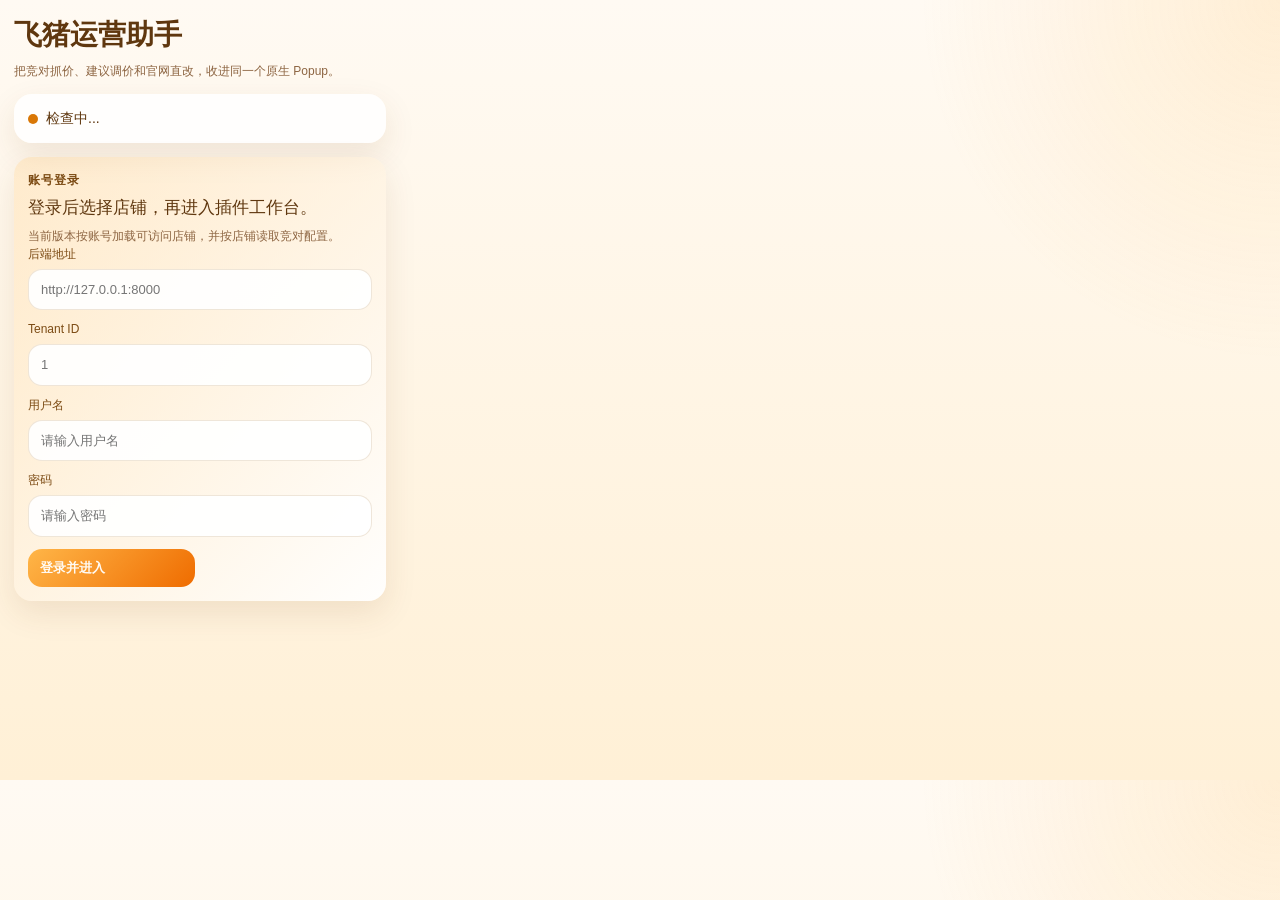
==== apps/frontend/extension/popup.html @ e386fb84 "Add files via upload" ====
﻿<!doctype html>
<html lang="zh-CN">
  <head>
    <meta charset="utf-8">
    <meta name="viewport" content="width=device-width, initial-scale=1">
    <title>飞猪运营助手</title>
    <style>
      :root {
        --bg-top: #fffaf3;
        --bg-bottom: #fff0d6;
        --panel: rgba(255, 255, 255, 0.88);
        --panel-strong: rgba(255, 248, 236, 0.98);
        --text: #5f370f;
        --muted: #8d6542;
        --accent: #ef6c00;
        --accent-strong: #c65a00;
        --line: rgba(167, 115, 54, 0.18);
        --ok: #0f9d58;
        --error: #d93025;
      }
      body {
        margin: 0;
        width: 400px;
        min-height: 780px;
        background:
          radial-gradient(circle at top right, rgba(255, 183, 77, 0.18), transparent 24%),
          linear-gradient(180deg, var(--bg-top) 0%, var(--bg-bottom) 100%);
        color: var(--text);
        font: 14px/1.5 "Noto Sans SC", "Microsoft YaHei", sans-serif;
      }
      main {
        padding: 14px;
      }
      h1,
      h2,
      h3,
      p {
        margin: 0;
      }
      .lead {
        margin-top: 6px;
        color: var(--muted);
        font-size: 12px;
      }
      .card {
        margin-top: 14px;
        padding: 14px;
        border-radius: 18px;
        background: var(--panel);
        box-shadow: 0 12px 32px rgba(104, 54, 9, 0.1);
      }
      .card.hero {
        background: linear-gradient(135deg, rgba(255, 183, 77, 0.2), rgba(255, 255, 255, 0.94));
      }
      .section-title {
        margin-bottom: 6px;
        font-size: 12px;
        color: #7c4b14;
        letter-spacing: 0.08em;
        text-transform: uppercase;
      }
      .hero-title {
        font-size: 17px;
      }
      .section-note {
        margin-top: 6px;
        color: var(--muted);
        font-size: 12px;
      }
      .status {
        display: flex;
        align-items: center;
        gap: 8px;
      }
      .dot {
        width: 10px;
        height: 10px;
        border-radius: 999px;
        background: #d97706;
      }
      .dot.ok {
        background: var(--ok);
      }
      .dot.error {
        background: var(--error);
      }
      .grid {
        display: grid;
        gap: 10px;
      }
      .grid.two {
        grid-template-columns: repeat(2, minmax(0, 1fr));
      }
      .field {
        display: grid;
        gap: 6px;
      }
      .field label {
        color: #7c4b14;
        font-size: 12px;
      }
      textarea,
      input[type="text"],
      input[type="password"],
      input[type="url"],
      input[type="number"],
      select {
        width: 100%;
        box-sizing: border-box;
        border: 1px solid var(--line);
        border-radius: 14px;
        padding: 10px 12px;
        background: rgba(255, 255, 255, 0.92);
        color: var(--text);
        font: 13px/1.5 "Noto Sans SC", "Microsoft YaHei", sans-serif;
      }
      textarea {
        min-height: 72px;
        resize: vertical;
      }
      .actions {
        display: grid;
        gap: 10px;
        grid-template-columns: repeat(2, minmax(0, 1fr));
      }
      button {
        border: none;
        border-radius: 14px;
        padding: 11px 12px;
        background: #fff;
        color: var(--text);
        font: 600 13px/1.25 "Noto Sans SC", "Microsoft YaHei", sans-serif;
        box-shadow: inset 0 0 0 1px var(--line);
        cursor: pointer;
        text-align: left;
      }
      button.primary {
        background: linear-gradient(135deg, #ffb648 0%, var(--accent) 100%);
        color: #fffaf3;
        box-shadow: none;
      }
      button.danger {
        background: linear-gradient(135deg, #ff9f68 0%, #d9480f 100%);
        color: #fffaf3;
        box-shadow: none;
      }
      button.secondary {
        background: var(--panel-strong);
      }
      button:disabled,
      input:disabled,
      textarea:disabled {
        opacity: 0.58;
        cursor: wait;
      }
      .tip {
        margin-top: 8px;
        color: var(--muted);
        font-size: 12px;
      }
      .summary-box {
        margin-top: 12px;
        padding: 12px;
        border-radius: 14px;
        background: rgba(255, 183, 77, 0.12);
        font-size: 12px;
      }
      .summary-grid {
        display: grid;
        grid-template-columns: repeat(2, minmax(0, 1fr));
        gap: 8px;
        margin-top: 8px;
      }
      .summary-pill {
        padding: 8px 10px;
        border-radius: 12px;
        background: rgba(255, 255, 255, 0.78);
      }
      .summary-label {
        color: var(--muted);
        font-size: 11px;
      }
      .summary-value {
        margin-top: 4px;
        font-size: 14px;
        font-weight: 700;
      }
      .workflow-tools {
        display: grid;
        grid-template-columns: repeat(3, minmax(0, 1fr));
        gap: 8px;
        margin-top: 12px;
      }
      .workflow-tools button {
        padding: 10px;
        font-size: 12px;
      }
      .workflow-list {
        display: grid;
        gap: 10px;
        margin-top: 12px;
      }
      .workflow-item {
        border-radius: 14px;
        padding: 10px;
        background: rgba(255, 255, 255, 0.78);
        box-shadow: inset 0 0 0 1px rgba(167, 115, 54, 0.12);
      }
      .workflow-item-top {
        display: flex;
        gap: 8px;
        align-items: flex-start;
      }
      .workflow-item-top input[type="checkbox"] {
        margin-top: 3px;
      }
      .workflow-item-name {
        font-weight: 700;
      }
      .workflow-item-meta {
        margin-top: 4px;
        color: var(--muted);
        font-size: 12px;
      }
      .price-grid {
        display: grid;
        grid-template-columns: repeat(3, minmax(0, 1fr));
        gap: 8px;
        margin-top: 10px;
        font-size: 12px;
      }
      .price-grid-label {
        color: var(--muted);
        margin-bottom: 4px;
      }
      .meta {
        display: grid;
        gap: 6px;
      }
      .row {
        display: flex;
        gap: 8px;
      }
      .label {
        flex: 0 0 70px;
        color: var(--muted);
        font-size: 12px;
      }
      .value {
        flex: 1;
        word-break: break-word;
      }
      .tags {
        display: flex;
        flex-wrap: wrap;
        gap: 8px;
        margin-top: 10px;
      }
      .tag {
        padding: 4px 8px;
        border-radius: 999px;
        background: rgba(255, 184, 72, 0.22);
        color: #7c4b14;
        font-size: 12px;
      }
      .mono {
        white-space: pre-wrap;
        word-break: break-word;
        font: 12px/1.5 Consolas, "Courier New", monospace;
      }
      details summary {
        cursor: pointer;
        font-weight: 700;
        list-style: none;
      }
      details summary::-webkit-details-marker {
        display: none;
      }
      .details-body {
        margin-top: 12px;
      }
      .result {
        min-height: 72px;
        word-break: break-word;
      }
      .empty-state {
        color: var(--muted);
        font-size: 12px;
      }
      .hidden {
        display: none !important;
      }
    </style>
  </head>
  <body>
    <main>
      <h1>飞猪运营助手</h1>
      <p class="lead">把竞对抓价、建议调价和官网直改，收进同一个原生 Popup。</p>

      <div class="card">
        <div class="status">
          <span class="dot" id="status-dot"></span>
          <span id="status-text">检查中...</span>
        </div>
      </div>

      <div class="card hero" id="auth-card">
        <h2 class="section-title">账号登录</h2>
        <p class="hero-title" id="auth-title">登录后选择店铺，再进入插件工作台。</p>
        <p class="section-note" id="auth-note">当前版本按账号加载可访问店铺，并按店铺读取竞对配置。</p>
        <div class="grid" id="auth-login-form">
          <div class="field">
            <label for="auth-base-url-input">后端地址</label>
            <input id="auth-base-url-input" type="url" placeholder="http://127.0.0.1:8000">
          </div>
          <div class="field">
            <label for="auth-tenant-input">Tenant ID</label>
            <input id="auth-tenant-input" type="number" min="1" step="1" placeholder="1">
          </div>
          <div class="field">
            <label for="auth-username-input">用户名</label>
            <input id="auth-username-input" type="text" placeholder="请输入用户名">
          </div>
          <div class="field">
            <label for="auth-password-input">密码</label>
            <input id="auth-password-input" type="password" placeholder="请输入密码">
          </div>
        </div>
        <div class="summary-box hidden" id="auth-session-box"></div>
        <div class="grid two hidden" id="shop-switch-box" style="margin-top: 12px;">
          <div class="field">
            <label for="shop-select">当前店铺</label>
            <select id="shop-select"></select>
          </div>
          <div class="field">
            <label for="auth-current-user">当前账号</label>
            <input id="auth-current-user" type="text" readonly>
          </div>
        </div>
        <div class="actions" style="margin-top: 12px;">
          <button class="primary" id="auth-login-btn" type="button">登录并进入</button>
          <button class="secondary hidden" id="auth-refresh-btn" type="button">刷新会话</button>
          <button class="danger hidden" id="auth-logout-btn" type="button">退出登录</button>
        </div>
      </div>

      <div id="app-shell" class="hidden">
      <div class="card hero">
        <h2 class="section-title">竞对驱动改价</h2>
        <p class="hero-title">输入竞对酒店名，自动抓价并生成建议价。</p>
        <p class="section-note">&#20808;&#25235;&#21462;&#31454;&#23545;&#25151;&#22411;&#20215;&#65292;&#20877;&#32467;&#21512;&#20320;&#30340;&#25151;&#22411;&#26144;&#23556;&#21644;&#24211;&#23384;&#29983;&#25104;&#24314;&#35758;&#65307;&#24050;&#32500;&#25252;&#8220;&#25105;&#30340;&#25151;&#22411;&#8221;&#26102;&#20250;&#20248;&#20808;&#25353;&#20320;&#30340;&#25151;&#22411;&#21517;&#31216;&#36755;&#20986;&#12290;</p>
        <div class="grid">
          <div class="field">
            <label for="competitor-name-input">竞对酒店名称</label>
            <input id="competitor-name-input" type="text" placeholder="例如：杭州君悦酒店">
          </div>
          <div class="field">
            <label for="workflow-price-url-input">改价官网链接（可选）</label>
            <input id="workflow-price-url-input" type="url" placeholder="https://...">
          </div>
        </div>
        <div class="actions" style="margin-top: 12px;">
          <button class="primary" id="workflow-analyze-btn" type="button">开始分析</button>
          <button class="secondary" id="workflow-fill-btn" type="button">按建议价回填</button>
          <button class="danger" id="workflow-submit-btn" type="button">一键确认改价</button>
        </div>
        <div id="workflow-box" class="summary-box">
          <div class="empty-state">先点击上方“抓取配置房型价”，再生成建议价；已维护我的房型映射时会优先按这些房型输出。</div>
        </div>
      </div>

      <div class="card">
        <h2 class="section-title">配置竞对房型价</h2>
        <p class="section-note">&#36825;&#37324;&#35835;&#21462;&#24403;&#21069;&#24215;&#38138;&#24050;&#20445;&#23384;&#30340;&#31454;&#23545;&#37202;&#24215;&#37197;&#32622;&#65292;&#24182;&#25353;&#37197;&#32622;&#35814;&#24773;&#39029;&#25235;&#21462;&#31454;&#23545;&#25151;&#22411;&#20215;&#12290;</p>
        <div id="configured-hotels-box" class="summary-box">
          <div class="empty-state">读取竞对酒店配置中...</div>
        </div>
        <div class="actions" style="margin-top: 12px; grid-template-columns: repeat(4, 1fr);">
          <button class="primary" id="room-prices-btn" type="button">抓取配置房型价</button>
          <button class="secondary" id="refresh-room-config-btn" type="button">&#21047;&#26032;&#31454;&#23545;&#37197;&#32622;</button>
          <button class="secondary" id="debug-room-config-btn" type="button">&#35786;&#26029;&#31454;&#23545;&#37197;&#32622;</button>
          <button class="secondary" id="open-room-settings-btn" type="button">维护竞对酒店</button>
        </div>
      </div>

            <div class="card">
        <h2 class="section-title">竞对建议价</h2>
        <p class="section-note">&#24314;&#35758;&#20248;&#20808;&#20351;&#29992;&#35774;&#32622;&#39029;&#37324;&#32500;&#25252;&#30340;&#8220;&#25105;&#30340;&#25151;&#22411;&#21517;&#31216; + &#24403;&#21069;&#20215; + &#31454;&#23545;&#25151;&#22411;&#21305;&#37197;&#35789;&#8221;&#65307;&#36825;&#37324;&#30340;&#25972;&#24215;&#20828;&#24213;&#20215;&#20165;&#22312;&#27809;&#26377;&#25163;&#24037;&#25151;&#22411;&#20215;&#26102;&#20316;&#20026;&#34917;&#20805;&#12290;</p>
        <div class="grid two">
          <div class="field">
            <label for="competitor-advice-total-rooms-input">总房量</label>
            <input id="competitor-advice-total-rooms-input" type="number" min="1" step="1" placeholder="例如：120">
          </div>
          <div class="field">
            <label for="competitor-advice-available-rooms-input">可售房量</label>
            <input id="competitor-advice-available-rooms-input" type="number" min="0" step="1" placeholder="例如：36">
          </div>
          <div class="field">
            <label for="competitor-advice-current-price-input">整店兜底价（选填）</label>
            <input id="competitor-advice-current-price-input" type="number" min="1" step="0.01" placeholder="没有本店房型快照时才使用，例如：429">
          </div>
          <div class="field">
            <label for="competitor-advice-strategy-select">策略</label>
            <select id="competitor-advice-strategy-select">
              <option value="balanced">balanced</option>
              <option value="conservative">conservative</option>
              <option value="aggressive">aggressive</option>
            </select>
          </div>
        </div>
        <div class="field" style="margin-top: 10px;">
          <label for="competitor-advice-hotel-input">指定竞对酒店（可选）</label>
          <input id="competitor-advice-hotel-input" type="text" placeholder="留空则综合本次抓到的所有竞对酒店">
        </div>
        <div class="actions" style="margin-top: 12px; grid-template-columns: 1fr;">
          <button class="primary" id="competitor-advice-btn" type="button">生成建议价</button>
        </div>
        <div id="competitor-advice-box" class="summary-box">
          <div class="empty-state">先点击上方“抓取配置房型价”，再生成建议价。</div>
        </div>
      </div>

      <div class="card">
        <h2 class="section-title">目标价直改</h2>
        <p class="section-note">&#36866;&#29992;&#20110;&#20320;&#24050;&#32463;&#30830;&#35748;&#32479;&#19968;&#30446;&#26631;&#20215;&#30340;&#22330;&#26223;&#65292;&#25554;&#20214;&#20250;&#30452;&#25509;&#25226;&#30446;&#26631;&#20215;&#25552;&#20132;&#21040;&#21830;&#23478;&#25913;&#20215;&#39029;&#12290;</p>
        <div class="grid">
          <div class="field">
            <label for="uniform-price-url-input">调价官网链接</label>
            <input id="uniform-price-url-input" type="url" placeholder="https://...">
          </div>
          <div class="field">
            <label for="uniform-target-price-input">目标价格</label>
            <input id="uniform-target-price-input" type="number" min="1" step="0.01" placeholder="例如：429">
          </div>
        </div>
        <div class="actions" style="margin-top: 12px; grid-template-columns: 1fr;">
          <button class="primary" id="uniform-submit-btn" type="button">直接改价</button>
        </div>
      </div>

      <div class="card">
        <details>
          <summary>快捷动作</summary>
          <div class="details-body grid">
            <div class="actions">
              <button id="status-btn" type="button">检查服务</button>
              <button id="refresh-btn" type="button">刷新页面识别</button>
              <button class="primary" id="collect-btn" type="button">按当前页采集</button>
              <button id="panel-btn" type="button">打开页面面板</button>
              <button id="options-btn" type="button">打开设置页</button>
            </div>
            <div class="field">
              <label for="targets-input">当前页采集指定酒店</label>
              <textarea id="targets-input" placeholder="一行一个酒店名，也支持逗号分隔"></textarea>
            </div>
          </div>
        </details>
      </div>

      <div class="card">
        <h2 class="section-title">当前页面</h2>
        <div id="page-box">读取当前标签页中...</div>
      </div>

      <div class="card">
        <details>
          <summary>当前配置</summary>
          <div class="details-body">
            <pre class="mono" id="config-box">读取配置中...</pre>
          </div>
        </details>
      </div>

      <div class="card">
        <h2 class="section-title">返回结果</h2>
        <div class="result" id="result-box">尚未执行动作。</div>
      </div>
      </div>
    </main>
    <script src="content/result-view.js"></script>
    <script src="popup.js"></script>
  </body>
</html>
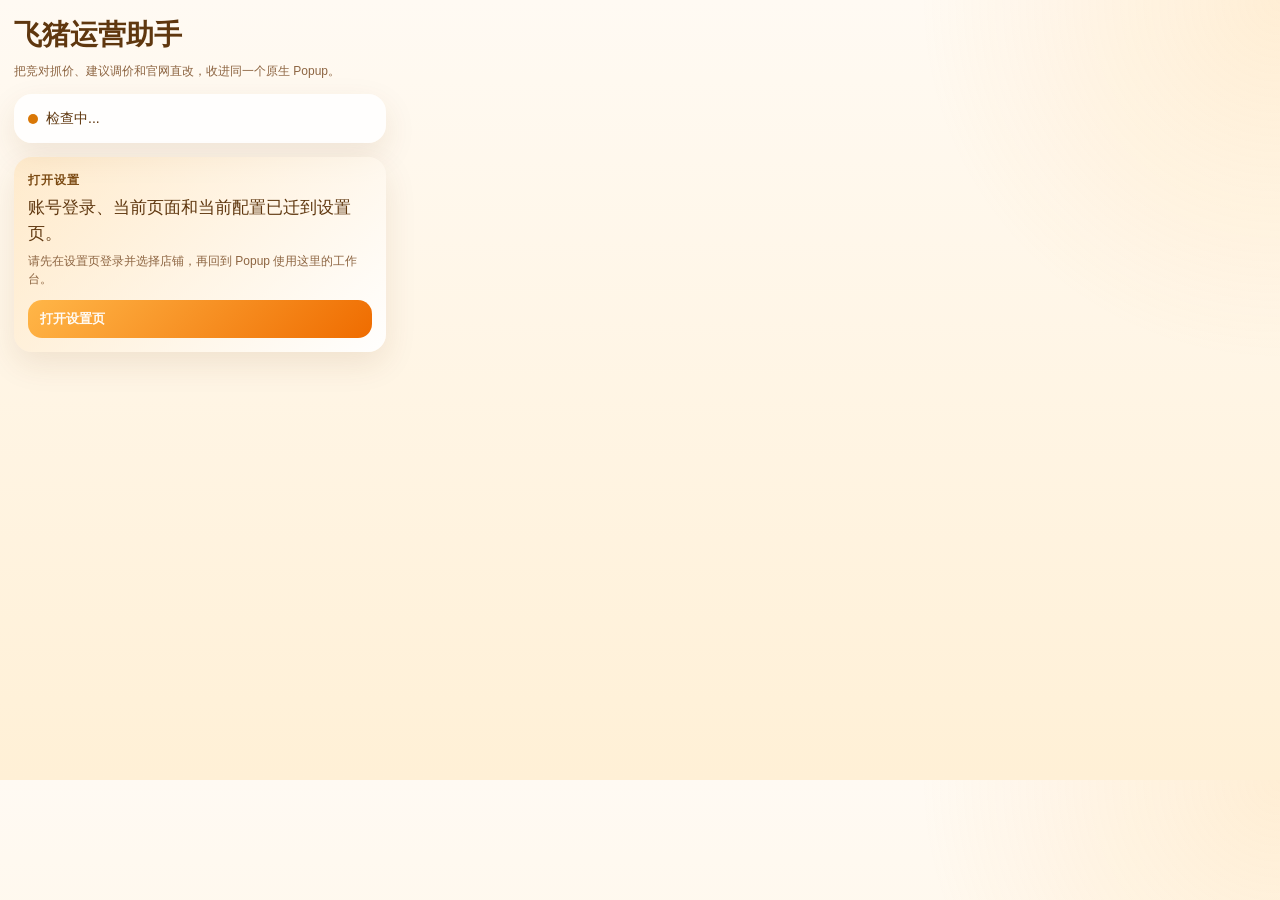
==== commit 22841122: "首次提交" ====
--- a/apps/frontend/extension/popup.html
+++ b/apps/frontend/extension/popup.html
@@ -1,485 +1,655 @@
-﻿<!doctype html>
-<html lang="zh-CN">
-  <head>
-    <meta charset="utf-8">
-    <meta name="viewport" content="width=device-width, initial-scale=1">
-    <title>飞猪运营助手</title>
-    <style>
-      :root {
-        --bg-top: #fffaf3;
-        --bg-bottom: #fff0d6;
-        --panel: rgba(255, 255, 255, 0.88);
-        --panel-strong: rgba(255, 248, 236, 0.98);
-        --text: #5f370f;
-        --muted: #8d6542;
-        --accent: #ef6c00;
-        --accent-strong: #c65a00;
-        --line: rgba(167, 115, 54, 0.18);
-        --ok: #0f9d58;
-        --error: #d93025;
-      }
-      body {
-        margin: 0;
-        width: 400px;
-        min-height: 780px;
-        background:
-          radial-gradient(circle at top right, rgba(255, 183, 77, 0.18), transparent 24%),
-          linear-gradient(180deg, var(--bg-top) 0%, var(--bg-bottom) 100%);
-        color: var(--text);
-        font: 14px/1.5 "Noto Sans SC", "Microsoft YaHei", sans-serif;
-      }
-      main {
-        padding: 14px;
-      }
-      h1,
-      h2,
-      h3,
-      p {
-        margin: 0;
-      }
-      .lead {
-        margin-top: 6px;
-        color: var(--muted);
-        font-size: 12px;
-      }
-      .card {
-        margin-top: 14px;
-        padding: 14px;
-        border-radius: 18px;
-        background: var(--panel);
-        box-shadow: 0 12px 32px rgba(104, 54, 9, 0.1);
-      }
-      .card.hero {
-        background: linear-gradient(135deg, rgba(255, 183, 77, 0.2), rgba(255, 255, 255, 0.94));
-      }
-      .section-title {
-        margin-bottom: 6px;
-        font-size: 12px;
-        color: #7c4b14;
-        letter-spacing: 0.08em;
-        text-transform: uppercase;
-      }
-      .hero-title {
-        font-size: 17px;
-      }
-      .section-note {
-        margin-top: 6px;
-        color: var(--muted);
-        font-size: 12px;
-      }
-      .status {
-        display: flex;
-        align-items: center;
-        gap: 8px;
-      }
-      .dot {
-        width: 10px;
-        height: 10px;
-        border-radius: 999px;
-        background: #d97706;
-      }
-      .dot.ok {
-        background: var(--ok);
-      }
-      .dot.error {
-        background: var(--error);
-      }
-      .grid {
-        display: grid;
-        gap: 10px;
-      }
-      .grid.two {
-        grid-template-columns: repeat(2, minmax(0, 1fr));
-      }
-      .field {
-        display: grid;
-        gap: 6px;
-      }
-      .field label {
-        color: #7c4b14;
-        font-size: 12px;
-      }
-      textarea,
-      input[type="text"],
-      input[type="password"],
-      input[type="url"],
-      input[type="number"],
-      select {
-        width: 100%;
-        box-sizing: border-box;
-        border: 1px solid var(--line);
-        border-radius: 14px;
-        padding: 10px 12px;
-        background: rgba(255, 255, 255, 0.92);
-        color: var(--text);
-        font: 13px/1.5 "Noto Sans SC", "Microsoft YaHei", sans-serif;
-      }
-      textarea {
-        min-height: 72px;
-        resize: vertical;
-      }
-      .actions {
-        display: grid;
-        gap: 10px;
-        grid-template-columns: repeat(2, minmax(0, 1fr));
-      }
-      button {
-        border: none;
-        border-radius: 14px;
-        padding: 11px 12px;
-        background: #fff;
-        color: var(--text);
-        font: 600 13px/1.25 "Noto Sans SC", "Microsoft YaHei", sans-serif;
-        box-shadow: inset 0 0 0 1px var(--line);
-        cursor: pointer;
-        text-align: left;
-      }
-      button.primary {
-        background: linear-gradient(135deg, #ffb648 0%, var(--accent) 100%);
-        color: #fffaf3;
-        box-shadow: none;
-      }
-      button.danger {
-        background: linear-gradient(135deg, #ff9f68 0%, #d9480f 100%);
-        color: #fffaf3;
-        box-shadow: none;
-      }
-      button.secondary {
-        background: var(--panel-strong);
-      }
-      button:disabled,
-      input:disabled,
-      textarea:disabled {
-        opacity: 0.58;
-        cursor: wait;
-      }
-      .tip {
-        margin-top: 8px;
-        color: var(--muted);
-        font-size: 12px;
-      }
-      .summary-box {
-        margin-top: 12px;
-        padding: 12px;
-        border-radius: 14px;
-        background: rgba(255, 183, 77, 0.12);
-        font-size: 12px;
-      }
-      .summary-grid {
-        display: grid;
-        grid-template-columns: repeat(2, minmax(0, 1fr));
-        gap: 8px;
-        margin-top: 8px;
-      }
-      .summary-pill {
-        padding: 8px 10px;
-        border-radius: 12px;
-        background: rgba(255, 255, 255, 0.78);
-      }
-      .summary-label {
-        color: var(--muted);
-        font-size: 11px;
-      }
-      .summary-value {
-        margin-top: 4px;
-        font-size: 14px;
-        font-weight: 700;
-      }
-      .workflow-tools {
-        display: grid;
-        grid-template-columns: repeat(3, minmax(0, 1fr));
-        gap: 8px;
-        margin-top: 12px;
-      }
-      .workflow-tools button {
-        padding: 10px;
-        font-size: 12px;
-      }
-      .workflow-list {
-        display: grid;
-        gap: 10px;
-        margin-top: 12px;
-      }
-      .workflow-item {
-        border-radius: 14px;
-        padding: 10px;
-        background: rgba(255, 255, 255, 0.78);
-        box-shadow: inset 0 0 0 1px rgba(167, 115, 54, 0.12);
-      }
-      .workflow-item-top {
-        display: flex;
-        gap: 8px;
-        align-items: flex-start;
-      }
-      .workflow-item-top input[type="checkbox"] {
-        margin-top: 3px;
-      }
-      .workflow-item-name {
-        font-weight: 700;
-      }
-      .workflow-item-meta {
-        margin-top: 4px;
-        color: var(--muted);
-        font-size: 12px;
-      }
-      .price-grid {
-        display: grid;
-        grid-template-columns: repeat(3, minmax(0, 1fr));
-        gap: 8px;
-        margin-top: 10px;
-        font-size: 12px;
-      }
-      .price-grid-label {
-        color: var(--muted);
-        margin-bottom: 4px;
-      }
-      .meta {
-        display: grid;
-        gap: 6px;
-      }
-      .row {
-        display: flex;
-        gap: 8px;
-      }
-      .label {
-        flex: 0 0 70px;
-        color: var(--muted);
-        font-size: 12px;
-      }
-      .value {
-        flex: 1;
-        word-break: break-word;
-      }
-      .tags {
-        display: flex;
-        flex-wrap: wrap;
-        gap: 8px;
-        margin-top: 10px;
-      }
-      .tag {
-        padding: 4px 8px;
-        border-radius: 999px;
-        background: rgba(255, 184, 72, 0.22);
-        color: #7c4b14;
-        font-size: 12px;
-      }
-      .mono {
-        white-space: pre-wrap;
-        word-break: break-word;
-        font: 12px/1.5 Consolas, "Courier New", monospace;
-      }
-      details summary {
-        cursor: pointer;
-        font-weight: 700;
-        list-style: none;
-      }
-      details summary::-webkit-details-marker {
-        display: none;
-      }
-      .details-body {
-        margin-top: 12px;
-      }
-      .result {
-        min-height: 72px;
-        word-break: break-word;
-      }
-      .empty-state {
-        color: var(--muted);
-        font-size: 12px;
-      }
-      .hidden {
-        display: none !important;
-      }
-    </style>
-  </head>
-  <body>
-    <main>
-      <h1>飞猪运营助手</h1>
-      <p class="lead">把竞对抓价、建议调价和官网直改，收进同一个原生 Popup。</p>
-
-      <div class="card">
-        <div class="status">
-          <span class="dot" id="status-dot"></span>
-          <span id="status-text">检查中...</span>
-        </div>
-      </div>
-
-      <div class="card hero" id="auth-card">
-        <h2 class="section-title">账号登录</h2>
-        <p class="hero-title" id="auth-title">登录后选择店铺，再进入插件工作台。</p>
-        <p class="section-note" id="auth-note">当前版本按账号加载可访问店铺，并按店铺读取竞对配置。</p>
-        <div class="grid" id="auth-login-form">
-          <div class="field">
-            <label for="auth-base-url-input">后端地址</label>
-            <input id="auth-base-url-input" type="url" placeholder="http://127.0.0.1:8000">
-          </div>
-          <div class="field">
-            <label for="auth-tenant-input">Tenant ID</label>
-            <input id="auth-tenant-input" type="number" min="1" step="1" placeholder="1">
-          </div>
-          <div class="field">
-            <label for="auth-username-input">用户名</label>
-            <input id="auth-username-input" type="text" placeholder="请输入用户名">
-          </div>
-          <div class="field">
-            <label for="auth-password-input">密码</label>
-            <input id="auth-password-input" type="password" placeholder="请输入密码">
-          </div>
-        </div>
-        <div class="summary-box hidden" id="auth-session-box"></div>
-        <div class="grid two hidden" id="shop-switch-box" style="margin-top: 12px;">
-          <div class="field">
-            <label for="shop-select">当前店铺</label>
-            <select id="shop-select"></select>
-          </div>
-          <div class="field">
-            <label for="auth-current-user">当前账号</label>
-            <input id="auth-current-user" type="text" readonly>
-          </div>
-        </div>
-        <div class="actions" style="margin-top: 12px;">
-          <button class="primary" id="auth-login-btn" type="button">登录并进入</button>
-          <button class="secondary hidden" id="auth-refresh-btn" type="button">刷新会话</button>
-          <button class="danger hidden" id="auth-logout-btn" type="button">退出登录</button>
-        </div>
-      </div>
-
-      <div id="app-shell" class="hidden">
-      <div class="card hero">
-        <h2 class="section-title">竞对驱动改价</h2>
-        <p class="hero-title">输入竞对酒店名，自动抓价并生成建议价。</p>
-        <p class="section-note">&#20808;&#25235;&#21462;&#31454;&#23545;&#25151;&#22411;&#20215;&#65292;&#20877;&#32467;&#21512;&#20320;&#30340;&#25151;&#22411;&#26144;&#23556;&#21644;&#24211;&#23384;&#29983;&#25104;&#24314;&#35758;&#65307;&#24050;&#32500;&#25252;&#8220;&#25105;&#30340;&#25151;&#22411;&#8221;&#26102;&#20250;&#20248;&#20808;&#25353;&#20320;&#30340;&#25151;&#22411;&#21517;&#31216;&#36755;&#20986;&#12290;</p>
-        <div class="grid">
-          <div class="field">
-            <label for="competitor-name-input">竞对酒店名称</label>
-            <input id="competitor-name-input" type="text" placeholder="例如：杭州君悦酒店">
-          </div>
-          <div class="field">
-            <label for="workflow-price-url-input">改价官网链接（可选）</label>
-            <input id="workflow-price-url-input" type="url" placeholder="https://...">
-          </div>
-        </div>
-        <div class="actions" style="margin-top: 12px;">
-          <button class="primary" id="workflow-analyze-btn" type="button">开始分析</button>
-          <button class="secondary" id="workflow-fill-btn" type="button">按建议价回填</button>
-          <button class="danger" id="workflow-submit-btn" type="button">一键确认改价</button>
-        </div>
-        <div id="workflow-box" class="summary-box">
-          <div class="empty-state">先点击上方“抓取配置房型价”，再生成建议价；已维护我的房型映射时会优先按这些房型输出。</div>
-        </div>
-      </div>
-
-      <div class="card">
-        <h2 class="section-title">配置竞对房型价</h2>
-        <p class="section-note">&#36825;&#37324;&#35835;&#21462;&#24403;&#21069;&#24215;&#38138;&#24050;&#20445;&#23384;&#30340;&#31454;&#23545;&#37202;&#24215;&#37197;&#32622;&#65292;&#24182;&#25353;&#37197;&#32622;&#35814;&#24773;&#39029;&#25235;&#21462;&#31454;&#23545;&#25151;&#22411;&#20215;&#12290;</p>
-        <div id="configured-hotels-box" class="summary-box">
-          <div class="empty-state">读取竞对酒店配置中...</div>
-        </div>
-        <div class="actions" style="margin-top: 12px; grid-template-columns: repeat(4, 1fr);">
-          <button class="primary" id="room-prices-btn" type="button">抓取配置房型价</button>
-          <button class="secondary" id="refresh-room-config-btn" type="button">&#21047;&#26032;&#31454;&#23545;&#37197;&#32622;</button>
-          <button class="secondary" id="debug-room-config-btn" type="button">&#35786;&#26029;&#31454;&#23545;&#37197;&#32622;</button>
-          <button class="secondary" id="open-room-settings-btn" type="button">维护竞对酒店</button>
-        </div>
-      </div>
-
-            <div class="card">
-        <h2 class="section-title">竞对建议价</h2>
-        <p class="section-note">&#24314;&#35758;&#20248;&#20808;&#20351;&#29992;&#35774;&#32622;&#39029;&#37324;&#32500;&#25252;&#30340;&#8220;&#25105;&#30340;&#25151;&#22411;&#21517;&#31216; + &#24403;&#21069;&#20215; + &#31454;&#23545;&#25151;&#22411;&#21305;&#37197;&#35789;&#8221;&#65307;&#36825;&#37324;&#30340;&#25972;&#24215;&#20828;&#24213;&#20215;&#20165;&#22312;&#27809;&#26377;&#25163;&#24037;&#25151;&#22411;&#20215;&#26102;&#20316;&#20026;&#34917;&#20805;&#12290;</p>
-        <div class="grid two">
-          <div class="field">
-            <label for="competitor-advice-total-rooms-input">总房量</label>
-            <input id="competitor-advice-total-rooms-input" type="number" min="1" step="1" placeholder="例如：120">
-          </div>
-          <div class="field">
-            <label for="competitor-advice-available-rooms-input">可售房量</label>
-            <input id="competitor-advice-available-rooms-input" type="number" min="0" step="1" placeholder="例如：36">
-          </div>
-          <div class="field">
-            <label for="competitor-advice-current-price-input">整店兜底价（选填）</label>
-            <input id="competitor-advice-current-price-input" type="number" min="1" step="0.01" placeholder="没有本店房型快照时才使用，例如：429">
-          </div>
-          <div class="field">
-            <label for="competitor-advice-strategy-select">策略</label>
-            <select id="competitor-advice-strategy-select">
-              <option value="balanced">balanced</option>
-              <option value="conservative">conservative</option>
-              <option value="aggressive">aggressive</option>
-            </select>
-          </div>
-        </div>
-        <div class="field" style="margin-top: 10px;">
-          <label for="competitor-advice-hotel-input">指定竞对酒店（可选）</label>
-          <input id="competitor-advice-hotel-input" type="text" placeholder="留空则综合本次抓到的所有竞对酒店">
-        </div>
-        <div class="actions" style="margin-top: 12px; grid-template-columns: 1fr;">
-          <button class="primary" id="competitor-advice-btn" type="button">生成建议价</button>
-        </div>
-        <div id="competitor-advice-box" class="summary-box">
-          <div class="empty-state">先点击上方“抓取配置房型价”，再生成建议价。</div>
-        </div>
-      </div>
-
-      <div class="card">
-        <h2 class="section-title">目标价直改</h2>
-        <p class="section-note">&#36866;&#29992;&#20110;&#20320;&#24050;&#32463;&#30830;&#35748;&#32479;&#19968;&#30446;&#26631;&#20215;&#30340;&#22330;&#26223;&#65292;&#25554;&#20214;&#20250;&#30452;&#25509;&#25226;&#30446;&#26631;&#20215;&#25552;&#20132;&#21040;&#21830;&#23478;&#25913;&#20215;&#39029;&#12290;</p>
-        <div class="grid">
-          <div class="field">
-            <label for="uniform-price-url-input">调价官网链接</label>
-            <input id="uniform-price-url-input" type="url" placeholder="https://...">
-          </div>
-          <div class="field">
-            <label for="uniform-target-price-input">目标价格</label>
-            <input id="uniform-target-price-input" type="number" min="1" step="0.01" placeholder="例如：429">
-          </div>
-        </div>
-        <div class="actions" style="margin-top: 12px; grid-template-columns: 1fr;">
-          <button class="primary" id="uniform-submit-btn" type="button">直接改价</button>
-        </div>
-      </div>
-
-      <div class="card">
-        <details>
-          <summary>快捷动作</summary>
-          <div class="details-body grid">
-            <div class="actions">
-              <button id="status-btn" type="button">检查服务</button>
-              <button id="refresh-btn" type="button">刷新页面识别</button>
-              <button class="primary" id="collect-btn" type="button">按当前页采集</button>
-              <button id="panel-btn" type="button">打开页面面板</button>
-              <button id="options-btn" type="button">打开设置页</button>
-            </div>
-            <div class="field">
-              <label for="targets-input">当前页采集指定酒店</label>
-              <textarea id="targets-input" placeholder="一行一个酒店名，也支持逗号分隔"></textarea>
-            </div>
-          </div>
-        </details>
-      </div>
-
-      <div class="card">
-        <h2 class="section-title">当前页面</h2>
-        <div id="page-box">读取当前标签页中...</div>
-      </div>
-
-      <div class="card">
-        <details>
-          <summary>当前配置</summary>
-          <div class="details-body">
-            <pre class="mono" id="config-box">读取配置中...</pre>
-          </div>
-        </details>
-      </div>
-
-      <div class="card">
-        <h2 class="section-title">返回结果</h2>
-        <div class="result" id="result-box">尚未执行动作。</div>
-      </div>
-      </div>
-    </main>
-    <script src="content/result-view.js"></script>
-    <script src="popup.js"></script>
-  </body>
-</html>
-
-
+﻿<!doctype html>
+<html lang="zh-CN">
+  <head>
+    <meta charset="utf-8">
+    <meta name="viewport" content="width=device-width, initial-scale=1">
+    <title>飞猪运营助手</title>
+    <style>
+      :root {
+        --bg-top: #fffaf3;
+        --bg-bottom: #fff0d6;
+        --panel: rgba(255, 255, 255, 0.88);
+        --panel-strong: rgba(255, 248, 236, 0.98);
+        --text: #5f370f;
+        --muted: #8d6542;
+        --accent: #ef6c00;
+        --accent-strong: #c65a00;
+        --line: rgba(167, 115, 54, 0.18);
+        --ok: #0f9d58;
+        --error: #d93025;
+      }
+      body {
+        margin: 0;
+        width: 400px;
+        min-height: 780px;
+        background:
+          radial-gradient(circle at top right, rgba(255, 183, 77, 0.18), transparent 24%),
+          linear-gradient(180deg, var(--bg-top) 0%, var(--bg-bottom) 100%);
+        color: var(--text);
+        font: 14px/1.5 "Noto Sans SC", "Microsoft YaHei", sans-serif;
+      }
+      main {
+        padding: 14px;
+      }
+      h1,
+      h2,
+      h3,
+      p {
+        margin: 0;
+      }
+      .lead {
+        margin-top: 6px;
+        color: var(--muted);
+        font-size: 12px;
+      }
+      .card {
+        margin-top: 14px;
+        padding: 14px;
+        border-radius: 18px;
+        background: var(--panel);
+        box-shadow: 0 12px 32px rgba(104, 54, 9, 0.1);
+      }
+      .card.hero {
+        background: linear-gradient(135deg, rgba(255, 183, 77, 0.2), rgba(255, 255, 255, 0.94));
+      }
+      .view-nav-card {
+        padding: 10px;
+      }
+      .view-nav {
+        display: grid;
+        grid-template-columns: repeat(4, minmax(0, 1fr));
+        gap: 8px;
+      }
+      .view-nav button {
+        padding: 10px 8px;
+        border-radius: 12px;
+        text-align: center;
+        background: rgba(255, 255, 255, 0.7);
+        color: var(--muted);
+        font-size: 12px;
+        box-shadow: inset 0 0 0 1px rgba(167, 115, 54, 0.12);
+      }
+      .view-nav button.active {
+        background: linear-gradient(135deg, #ffb648 0%, var(--accent) 100%);
+        color: #fffaf3;
+        box-shadow: none;
+      }
+      .workspace-nav-card {
+        padding: 10px;
+      }
+      .workspace-nav {
+        display: grid;
+        grid-template-columns: repeat(2, minmax(0, 1fr));
+        gap: 8px;
+      }
+      .workspace-nav button {
+        min-width: 0;
+        padding: 10px 12px;
+        border-radius: 14px;
+        text-align: center;
+        white-space: nowrap;
+        background: rgba(255, 255, 255, 0.74);
+        color: var(--muted);
+        font-size: 12px;
+        box-shadow: inset 0 0 0 1px rgba(167, 115, 54, 0.14);
+      }
+      .workspace-nav button.active {
+        background: linear-gradient(135deg, #ffb648 0%, var(--accent) 100%);
+        color: #fffaf3;
+        box-shadow: 0 10px 22px rgba(239, 108, 0, 0.2);
+      }
+      .basic-section-nav-card {
+        padding: 10px;
+      }
+      .basic-section-nav {
+        display: grid;
+        grid-template-columns: repeat(3, minmax(0, 1fr));
+        gap: 8px;
+      }
+      .basic-section-nav button {
+        min-width: 0;
+        padding: 10px 8px;
+        border-radius: 14px;
+        text-align: center;
+        white-space: nowrap;
+        background: rgba(255, 255, 255, 0.74);
+        color: var(--muted);
+        font-size: 12px;
+        box-shadow: inset 0 0 0 1px rgba(167, 115, 54, 0.14);
+      }
+      .basic-section-nav button.active {
+        background: linear-gradient(135deg, #ffb648 0%, var(--accent) 100%);
+        color: #fffaf3;
+        box-shadow: 0 10px 22px rgba(239, 108, 0, 0.2);
+      }
+      .group-banner {
+        padding: 16px 16px 14px;
+        overflow: hidden;
+      }
+      .group-banner.basic {
+        background:
+          radial-gradient(circle at top right, rgba(255, 183, 77, 0.24), transparent 30%),
+          linear-gradient(135deg, rgba(255, 248, 236, 0.98), rgba(255, 255, 255, 0.92));
+      }
+      .group-banner.merchant {
+        background:
+          radial-gradient(circle at top right, rgba(239, 108, 0, 0.18), transparent 32%),
+          linear-gradient(135deg, rgba(255, 238, 224, 0.98), rgba(255, 255, 255, 0.92));
+      }
+      .group-banner-title {
+        font-size: 18px;
+        font-weight: 700;
+      }
+      .group-banner-note {
+        margin-top: 6px;
+        color: var(--muted);
+        font-size: 12px;
+      }
+      .group-banner-tags {
+        display: flex;
+        flex-wrap: wrap;
+        gap: 8px;
+        margin-top: 12px;
+      }
+      .group-banner-tag {
+        padding: 4px 8px;
+        border-radius: 999px;
+        background: rgba(255, 255, 255, 0.88);
+        color: #7c4b14;
+        font-size: 11px;
+        box-shadow: inset 0 0 0 1px rgba(167, 115, 54, 0.14);
+      }
+      .section-title {
+        margin-bottom: 6px;
+        font-size: 12px;
+        color: #7c4b14;
+        letter-spacing: 0.08em;
+        text-transform: uppercase;
+      }
+      .hero-title {
+        font-size: 17px;
+      }
+      .section-note {
+        margin-top: 6px;
+        color: var(--muted);
+        font-size: 12px;
+      }
+      .status {
+        display: flex;
+        align-items: center;
+        gap: 8px;
+      }
+      .dot {
+        width: 10px;
+        height: 10px;
+        border-radius: 999px;
+        background: #d97706;
+      }
+      .dot.ok {
+        background: var(--ok);
+      }
+      .dot.error {
+        background: var(--error);
+      }
+      .grid {
+        display: grid;
+        gap: 10px;
+      }
+      .grid.two {
+        grid-template-columns: repeat(2, minmax(0, 1fr));
+      }
+      .field {
+        display: grid;
+        gap: 6px;
+      }
+      .field label {
+        color: #7c4b14;
+        font-size: 12px;
+      }
+      textarea,
+      input[type="text"],
+      input[type="password"],
+      input[type="url"],
+      input[type="number"],
+      select {
+        width: 100%;
+        box-sizing: border-box;
+        border: 1px solid var(--line);
+        border-radius: 14px;
+        padding: 10px 12px;
+        background: rgba(255, 255, 255, 0.92);
+        color: var(--text);
+        font: 13px/1.5 "Noto Sans SC", "Microsoft YaHei", sans-serif;
+      }
+      textarea {
+        min-height: 72px;
+        resize: vertical;
+      }
+      .actions {
+        display: grid;
+        gap: 10px;
+        grid-template-columns: repeat(2, minmax(0, 1fr));
+      }
+      button {
+        border: none;
+        border-radius: 14px;
+        padding: 11px 12px;
+        background: #fff;
+        color: var(--text);
+        font: 600 13px/1.25 "Noto Sans SC", "Microsoft YaHei", sans-serif;
+        box-shadow: inset 0 0 0 1px var(--line);
+        cursor: pointer;
+        text-align: left;
+      }
+      button.primary {
+        background: linear-gradient(135deg, #ffb648 0%, var(--accent) 100%);
+        color: #fffaf3;
+        box-shadow: none;
+      }
+      button.danger {
+        background: linear-gradient(135deg, #ff9f68 0%, #d9480f 100%);
+        color: #fffaf3;
+        box-shadow: none;
+      }
+      button.secondary {
+        background: var(--panel-strong);
+      }
+      button:disabled,
+      input:disabled,
+      textarea:disabled {
+        opacity: 0.58;
+        cursor: wait;
+      }
+      .tip {
+        margin-top: 8px;
+        color: var(--muted);
+        font-size: 12px;
+      }
+      .summary-box {
+        margin-top: 12px;
+        padding: 12px;
+        border-radius: 14px;
+        background: rgba(255, 183, 77, 0.12);
+        font-size: 12px;
+      }
+      .chart-shell {
+        margin-top: 12px;
+        padding: 12px;
+        border-radius: 16px;
+        background: rgba(255, 255, 255, 0.82);
+        box-shadow: inset 0 0 0 1px rgba(167, 115, 54, 0.12);
+      }
+      .chart-svg {
+        display: block;
+        width: 100%;
+        height: auto;
+      }
+      .chart-axis-labels {
+        display: flex;
+        justify-content: space-between;
+        gap: 8px;
+        margin-top: 8px;
+        color: var(--muted);
+        font-size: 11px;
+      }
+      .chart-legend {
+        display: grid;
+        gap: 8px;
+        margin-top: 12px;
+      }
+      .chart-legend-item {
+        display: flex;
+        align-items: center;
+        gap: 8px;
+        padding: 8px 10px;
+        border-radius: 12px;
+        background: rgba(255, 248, 236, 0.9);
+      }
+      .chart-swatch {
+        width: 10px;
+        height: 10px;
+        border-radius: 999px;
+        flex: 0 0 10px;
+      }
+      .chart-legend-text {
+        flex: 1;
+        min-width: 0;
+      }
+      .chart-legend-title {
+        font-weight: 700;
+      }
+      .chart-legend-meta {
+        margin-top: 2px;
+        color: var(--muted);
+        font-size: 11px;
+      }
+      .advice-list {
+        display: grid;
+        gap: 8px;
+        margin-top: 12px;
+      }
+      .advice-item {
+        padding: 10px;
+        border-radius: 12px;
+        background: rgba(255, 248, 236, 0.9);
+      }
+      .advice-item-title {
+        font-weight: 700;
+      }
+      .advice-item-detail {
+        margin-top: 4px;
+        color: var(--muted);
+      }
+      .summary-grid {
+        display: grid;
+        grid-template-columns: repeat(2, minmax(0, 1fr));
+        gap: 8px;
+        margin-top: 8px;
+      }
+      .summary-pill {
+        padding: 8px 10px;
+        border-radius: 12px;
+        background: rgba(255, 255, 255, 0.78);
+      }
+      .summary-label {
+        color: var(--muted);
+        font-size: 11px;
+      }
+      .summary-value {
+        margin-top: 4px;
+        font-size: 14px;
+        font-weight: 700;
+      }
+      .workflow-tools {
+        display: grid;
+        grid-template-columns: repeat(3, minmax(0, 1fr));
+        gap: 8px;
+        margin-top: 12px;
+      }
+      .workflow-tools button {
+        padding: 10px;
+        font-size: 12px;
+      }
+      .workflow-list {
+        display: grid;
+        gap: 10px;
+        margin-top: 12px;
+      }
+      .workflow-item {
+        border-radius: 14px;
+        padding: 10px;
+        background: rgba(255, 255, 255, 0.78);
+        box-shadow: inset 0 0 0 1px rgba(167, 115, 54, 0.12);
+      }
+      .workflow-item-top {
+        display: flex;
+        gap: 8px;
+        align-items: flex-start;
+      }
+      .workflow-item-top input[type="checkbox"] {
+        margin-top: 3px;
+      }
+      .workflow-item-name {
+        font-weight: 700;
+      }
+      .workflow-item-meta {
+        margin-top: 4px;
+        color: var(--muted);
+        font-size: 12px;
+      }
+      .price-grid {
+        display: grid;
+        grid-template-columns: repeat(3, minmax(0, 1fr));
+        gap: 8px;
+        margin-top: 10px;
+        font-size: 12px;
+      }
+      .price-grid-label {
+        color: var(--muted);
+        margin-bottom: 4px;
+      }
+      .meta {
+        display: grid;
+        gap: 6px;
+      }
+      .row {
+        display: flex;
+        gap: 8px;
+      }
+      .label {
+        flex: 0 0 70px;
+        color: var(--muted);
+        font-size: 12px;
+      }
+      .value {
+        flex: 1;
+        word-break: break-word;
+      }
+      .tags {
+        display: flex;
+        flex-wrap: wrap;
+        gap: 8px;
+        margin-top: 10px;
+      }
+      .tag {
+        padding: 4px 8px;
+        border-radius: 999px;
+        background: rgba(255, 184, 72, 0.22);
+        color: #7c4b14;
+        font-size: 12px;
+      }
+      .mono {
+        white-space: pre-wrap;
+        word-break: break-word;
+        font: 12px/1.5 Consolas, "Courier New", monospace;
+      }
+      details summary {
+        cursor: pointer;
+        font-weight: 700;
+        list-style: none;
+      }
+      details summary::-webkit-details-marker {
+        display: none;
+      }
+      .details-body {
+        margin-top: 12px;
+      }
+      .result {
+        min-height: 72px;
+        word-break: break-word;
+      }
+      .empty-state {
+        color: var(--muted);
+        font-size: 12px;
+      }
+      .hidden {
+        display: none !important;
+      }
+    </style>
+  </head>
+  <body>
+    <main>
+      <h1>飞猪运营助手</h1>
+      <p class="lead">把竞对抓价、建议调价和官网直改，收进同一个原生 Popup。</p>
+
+      <div class="card" data-workspace-group="basic">
+        <div class="status">
+          <span class="dot" id="status-dot"></span>
+          <span id="status-text">检查中...</span>
+        </div>
+      </div>
+
+      <div class="card hero" id="workspace-gate">
+        <h2 class="section-title">打开设置</h2>
+        <p class="hero-title" id="workspace-gate-title">账号登录、当前页面和当前配置已迁到设置页。</p>
+        <p class="section-note" id="workspace-gate-note">请先在设置页登录并选择店铺，再回到 Popup 使用这里的工作台。</p>
+        <div class="actions" style="margin-top: 12px; grid-template-columns: 1fr;">
+          <button class="primary" id="workspace-gate-btn" type="button">打开设置页</button>
+        </div>
+      </div>
+
+      <div id="app-shell" class="hidden">
+      <div class="card group-banner basic hidden">
+        <div class="section-title">基础功能</div>
+        <div class="group-banner-title">页面采集、竞对配置和建议价</div>
+        <div class="group-banner-note">这里集中处理服务检查、页面采集、竞对酒店配置和建议价生成。</div>
+        <div class="group-banner-tags">
+          <span class="group-banner-tag">检查服务</span>
+          <span class="group-banner-tag">按当前页采集</span>
+          <span class="group-banner-tag">查看竞对价格</span>
+          <span class="group-banner-tag">生成建议价</span>
+        </div>
+      </div>
+
+      <div class="card group-banner merchant" data-workspace-group="merchant">
+        <div class="section-title">商家改价</div>
+        <div class="group-banner-title">按房型生成建议价，人工确认后提交</div>
+        <div class="group-banner-note">这里默认接管飞猪平台价格页，按不同房型结合竞对价生成建议，一键回填后仍需人工确认提交。</div>
+        <div class="group-banner-tags">
+          <span class="group-banner-tag">生成建议价</span>
+          <span class="group-banner-tag">一键回填建议价</span>
+          <span class="group-banner-tag">调整最终价</span>
+          <span class="group-banner-tag">确认后提交</span>
+        </div>
+      </div>
+
+      <div class="card hero" data-workspace-group="merchant">
+        <h2 class="section-title">竞对驱动改价</h2>
+        <p class="hero-title">飞猪平台价格页一键回填建议价，再确认最终价。</p>
+        <p class="section-note">&#20808;&#25235;&#21462;&#31454;&#23545;&#25151;&#22411;&#20215;&#65292;&#20877;&#32467;&#21512;&#20320;&#30340;&#25151;&#22411;&#26144;&#23556;&#21644;&#24211;&#23384;&#29983;&#25104;&#24314;&#35758;&#65307;&#24050;&#32500;&#25252;&#8220;&#25105;&#30340;&#25151;&#22411;&#8221;&#26102;&#20250;&#20248;&#20808;&#25353;&#20320;&#30340;&#25151;&#22411;&#21517;&#31216;&#36755;&#20986;&#12290;</p>
+        <div class="grid">
+          <div class="field">
+            <label for="competitor-name-input">竞对酒店名称</label>
+            <input id="competitor-name-input" type="text" placeholder="例如：杭州君悦酒店">
+          </div>
+          <div class="field">
+            <label for="workflow-price-url-input">飞猪平台价格页</label>
+            <input id="workflow-price-url-input" type="url" value="https://hotel.fliggy.com/ebooking/hotelBaseInfoUv.htm#/ebk-rp/roomsVsManage">
+          </div>
+        </div>
+        <div class="actions" style="margin-top: 12px;">
+          <button class="secondary" id="workflow-load-btn" type="button">读取当前页房型价</button>
+          <button class="primary" id="workflow-analyze-btn" type="button">生成房型建议价</button>
+          <button class="secondary" id="workflow-fill-btn" type="button">一键回填建议价</button>
+          <button class="danger" id="workflow-submit-btn" type="button">确认最终价并提交</button>
+        </div>
+        <div id="workflow-box" class="summary-box">
+          <div class="empty-state">先点击“查看竞对价格”，再生成建议价；已维护我的房型映射时会优先按这些房型输出。</div>
+        </div>
+      </div>
+
+      <div class="card" data-workspace-group="basic" data-basic-section="room-prices">
+        <h2 class="section-title">配置竞对房型价</h2>
+        <p class="section-note">&#36825;&#37324;&#35835;&#21462;&#24403;&#21069;&#24215;&#38138;&#24050;&#20445;&#23384;&#30340;&#31454;&#23545;&#37202;&#24215;&#37197;&#32622;&#65292;&#24182;&#25353;&#37197;&#32622;&#35814;&#24773;&#39029;&#25235;&#21462;&#31454;&#23545;&#25151;&#22411;&#20215;&#12290;</p>
+        <div id="configured-hotels-box" class="summary-box">
+          <div class="empty-state">读取竞对酒店配置中...</div>
+        </div>
+        <div class="actions" style="margin-top: 12px; grid-template-columns: 1fr;">
+          <button class="primary" id="room-prices-btn" type="button">查看竞对价格</button>
+          <button class="secondary hidden" id="refresh-room-config-btn" type="button">&#21047;&#26032;&#31454;&#23545;&#37197;&#32622;</button>
+          <button class="secondary hidden" id="debug-room-config-btn" type="button">&#35786;&#26029;&#31454;&#23545;&#37197;&#32622;</button>
+          <button class="secondary hidden" id="open-room-settings-btn" type="button">维护竞对酒店</button>
+        </div>
+        <div id="competitor-room-prices-box" class="summary-box" style="margin-top: 12px;">
+          <div class="empty-state">抓取完成后，会直接在这里展示竞对房型价。</div>
+        </div>
+      </div>
+
+            <div class="card" data-workspace-group="basic" data-basic-section="advice">
+        <h2 class="section-title">我的价格</h2>
+        <p class="section-note">优先使用后端已维护的我的房型价格和房型映射；整店兜底价仅在没有房型价格时作为补充。</p>
+        <div class="field" style="margin-top: 10px;">
+          <label for="competitor-trend-series-select">趋势维度</label>
+          <select id="competitor-trend-series-select">
+            <option value="room_category">主流房型最低价</option>
+            <option value="hotel_min_price">竞对酒店最低价</option>
+          </select>
+        </div>
+        <div class="actions" style="margin-top: 12px; grid-template-columns: 1fr;">
+          <button class="secondary" id="competitor-trend-refresh-btn" type="button">刷新竞对趋势图</button>
+        </div>
+        <div id="competitor-trend-box" class="summary-box">
+          <div class="empty-state">正在加载竞对趋势...</div>
+        </div>
+        <div class="grid two">
+          <div class="field">
+            <label for="competitor-advice-total-rooms-input">总房量</label>
+            <input id="competitor-advice-total-rooms-input" type="number" min="1" step="1" placeholder="例如：120">
+          </div>
+          <div class="field">
+            <label for="competitor-advice-available-rooms-input">可售房量</label>
+            <input id="competitor-advice-available-rooms-input" type="number" min="0" step="1" placeholder="例如：36">
+          </div>
+          <div class="field">
+            <label for="competitor-advice-current-price-input">整店兜底价（选填）</label>
+            <input id="competitor-advice-current-price-input" type="number" min="1" step="0.01" placeholder="没有本店房型快照时才使用，例如：429">
+          </div>
+          <div class="field">
+            <label for="competitor-advice-strategy-select">策略</label>
+            <select id="competitor-advice-strategy-select">
+              <option value="balanced">balanced</option>
+              <option value="conservative">conservative</option>
+              <option value="aggressive">aggressive</option>
+            </select>
+          </div>
+        </div>
+        <div class="field" style="margin-top: 10px;">
+            <label for="competitor-advice-hotel-input">指定竞对酒店（可选）</label>
+            <input id="competitor-advice-hotel-input" type="text" placeholder="留空则综合本次抓到的所有竞对酒店">
+          </div>
+        <div id="competitor-advice-box" class="summary-box">
+          <div class="empty-state">先点击上方“查看竞对价格”，再生成建议价。</div>
+        </div>
+        <div class="actions" style="margin-top: 12px; grid-template-columns: 1fr;">
+          <button class="primary" id="competitor-advice-btn" type="button">生成建议价</button>
+        </div>
+      </div>
+
+      <div class="card" data-workspace-group="merchant">
+        <h2 class="section-title">高级备用：统一目标价</h2>
+        <p class="section-note">&#20165;&#36866;&#29992;&#20110;&#20320;&#24050;&#32463;&#22312;&#32447;&#19979;&#30830;&#35748;&#25152;&#26377;&#21487;&#25552;&#20132;&#25151;&#22411;&#37117;&#35201;&#20351;&#29992;&#21516;&#19968;&#30446;&#26631;&#20215;&#30340;&#22330;&#26223;&#65307;&#20248;&#20808;&#20351;&#29992;&#19978;&#26041;&#8220;&#25353;&#25151;&#22411;&#24314;&#35758;&#20215;&#8221;&#20027;&#27969;&#31243;&#12290;</p>
+        <div class="grid">
+          <div class="field">
+            <label for="uniform-price-url-input">调价官网链接</label>
+            <input id="uniform-price-url-input" type="url" placeholder="https://...">
+          </div>
+          <div class="field">
+            <label for="uniform-target-price-input">目标价格</label>
+            <input id="uniform-target-price-input" type="number" min="1" step="0.01" placeholder="例如：429">
+          </div>
+        </div>
+        <div class="actions" style="margin-top: 12px; grid-template-columns: 1fr;">
+          <button class="secondary" id="uniform-submit-btn" type="button">确认统一价提交</button>
+        </div>
+      </div>
+
+      <div class="card" data-workspace-group="basic" data-basic-section="quick-actions">
+        <h2 class="section-title">快捷动作</h2>
+        <p class="section-note">当前页识别、采集、面板和设置入口集中放在这里，切到这个分组时只展示快捷动作相关内容。</p>
+        <div class="grid">
+          <div class="actions">
+            <button id="status-btn" type="button">检查服务</button>
+            <button id="refresh-btn" type="button">刷新页面识别</button>
+            <button class="primary" id="collect-btn" type="button">按当前页采集</button>
+            <button id="panel-btn" type="button">打开页面面板</button>
+            <button id="options-btn" type="button">打开设置页</button>
+          </div>
+          <div class="field">
+            <label for="targets-input">当前页采集指定酒店</label>
+            <textarea id="targets-input" placeholder="一行一个酒店名，也支持逗号分隔"></textarea>
+          </div>
+        </div>
+      </div>
+
+      <div class="card">
+        <h2 class="section-title">返回结果</h2>
+        <div class="result" id="result-box">尚未执行动作。</div>
+      </div>
+      </div>
+    </main>
+    <script src="content/result-view.js"></script>
+    <script src="popup.js"></script>
+  </body>
+</html>
+
+
